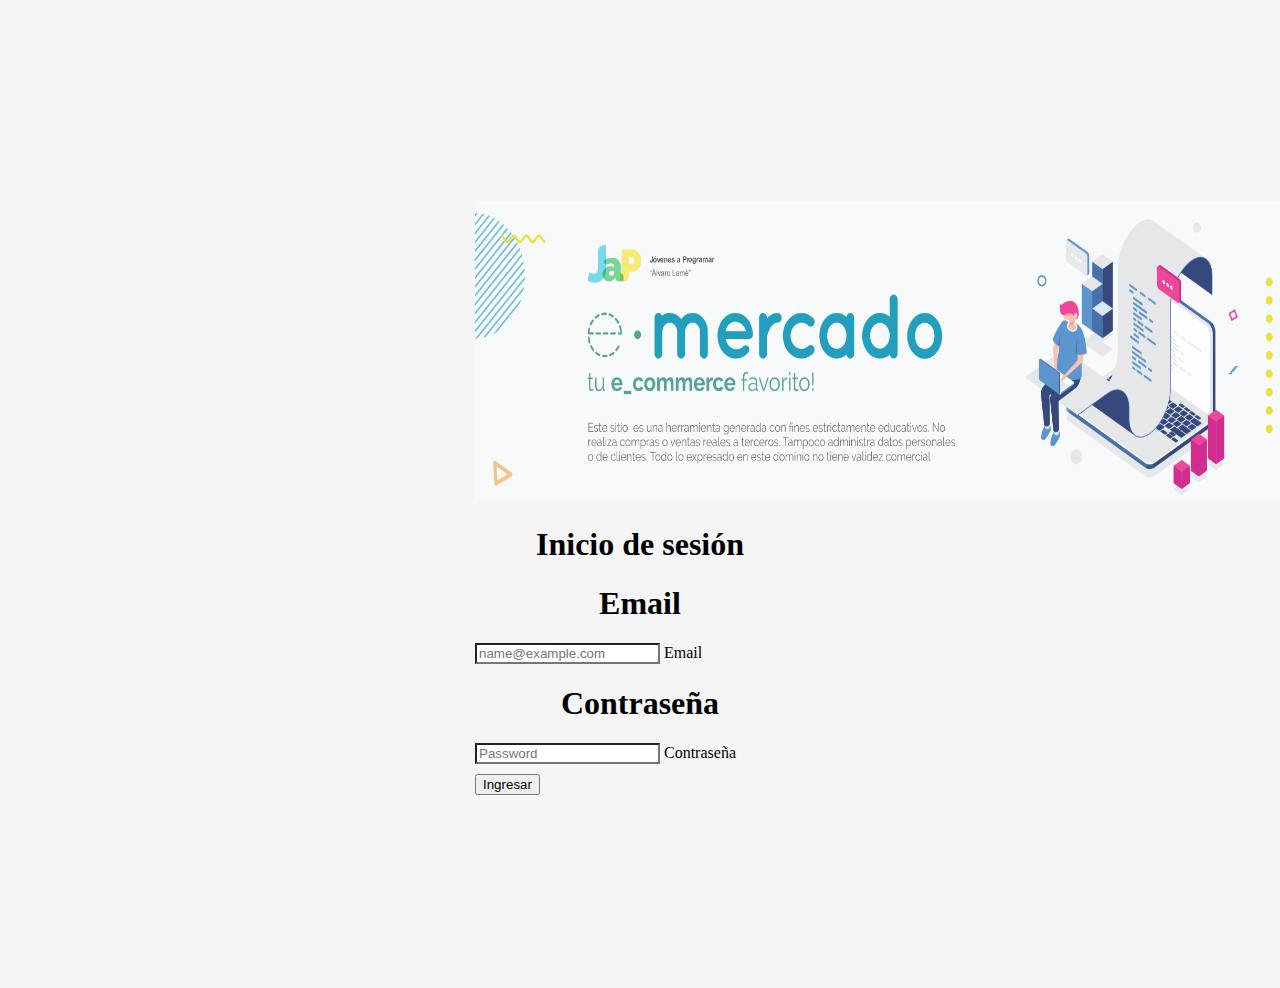
==== index.html @ f6a9cf3e "fixes" ====
<!DOCTYPE html>
<html lang="en">
<head>
    <meta charset="UTF-8">
    <meta http-equiv="X-UA-Compatible" content="IE=edge">
    <meta name="viewport" content="width=device-width, initial-scale=1.0">
    <title>eMercado - Inicio de sesión</title>
</head>
<link href="css/index.css" rel="stylesheet">
<body class="text-center">
  
<main class="form-signin">

  <img class="mb-4" src="img/cover_back.png" alt="imagen de portada" width="900" height="300">
  <h1 class="h3 mb-3 fw-normal">Inicio de sesión</h1>

  <div class="form-floating">
    <h1>Email</h1>
    <input type="email" class="form-control" id="floatingInput" placeholder="name@example.com">
    <label for="floatingInput">Email</label>
  </div>
  <div class="form-floating">
    <h1>Contraseña</h1>
    <input type="password" class="form-control" id="floatingPassword" placeholder="Password">
    <label for="floatingPassword">Contraseña</label>
  </div>

  <button class="w-100 btn btn-lg btn-primary" type="submit" id="regBtn">Ingresar</button>

</main>

<script src="js/index.js"></script>
</body>
</html>
---- css/index.css ----
h1 {
  text-align: center;
}
html,
body {
  height: 100%;
}

body {
  display: flex;
  align-items: center;
  padding-top: 40px;
  padding-bottom: 40px;
  background-color: #f5f5f5;
}

.form-signin {
  width: 100%;
  max-width: 330px;
  padding: 15px;
  margin: auto;
}

.form-signin .checkbox {
  font-weight: 400;
}

.form-signin .form-floating:focus-within {
  z-index: 2;
}

.form-signin input[type="email"] {
  margin-bottom: -1px;
  border-bottom-right-radius: 0;
  border-bottom-left-radius: 0;
}

.form-signin input[type="password"] {
  margin-bottom: 10px;
  border-top-left-radius: 0;
  border-top-right-radius: 0;
}
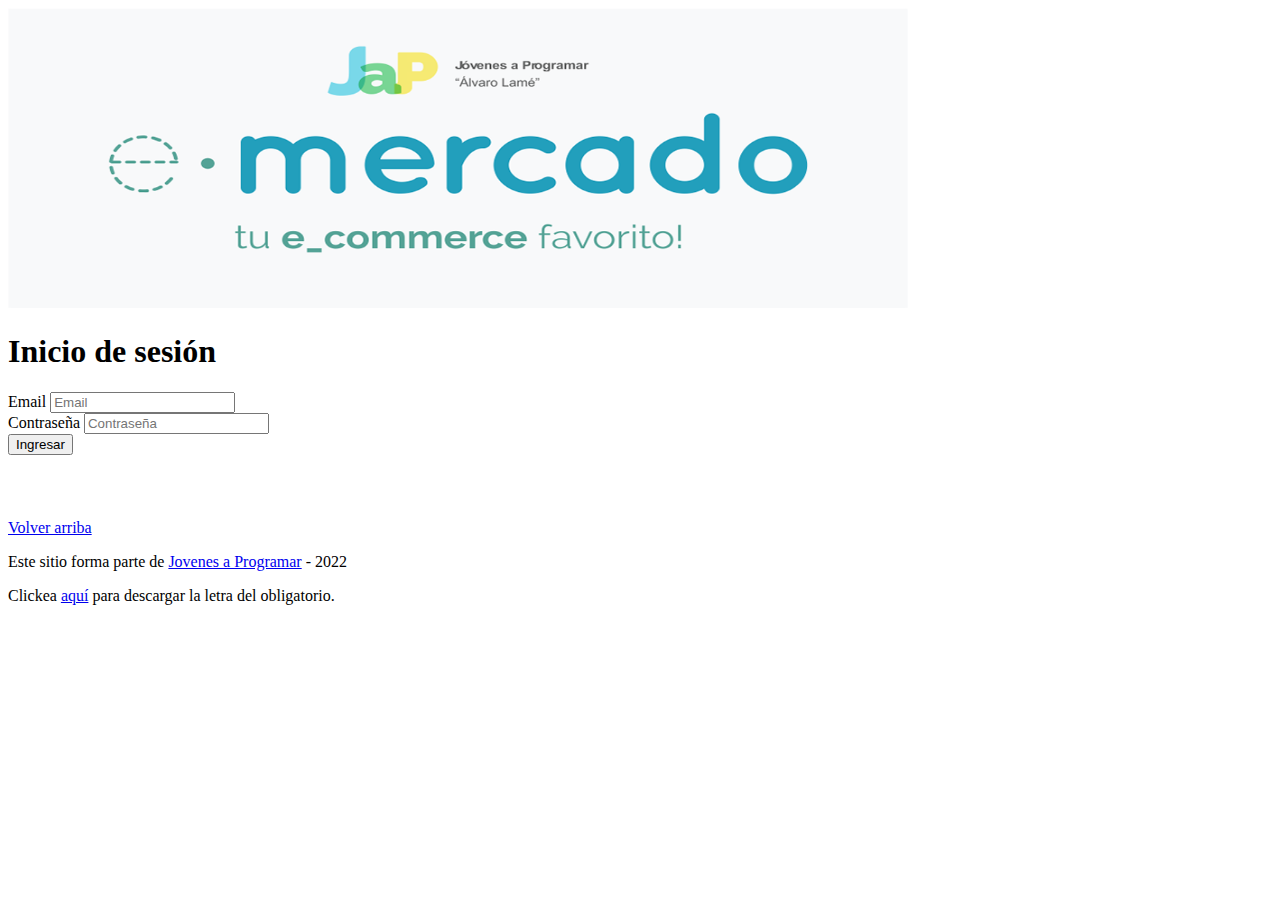
==== commit c731a61c: "Update" ====
--- a/index.html
+++ b/index.html
@@ -6,27 +6,34 @@
     <meta name="viewport" content="width=device-width, initial-scale=1.0">
     <title>eMercado - Inicio de sesión</title>
 </head>
-<link href="css/index.css" rel="stylesheet">
+<link href="css/styles.css" rel="stylesheet">
 <body class="text-center">
   
 <main class="form-signin">
 
-  <img class="mb-4" src="img/cover_back.png" alt="imagen de portada" width="900" height="300">
+  <img class="mb-4" src="img/login.png" alt="imagen de portada" width="900" height="300">
   <h1 class="h3 mb-3 fw-normal">Inicio de sesión</h1>
 
   <div class="form-floating">
-    <h1>Email</h1>
-    <input type="email" class="form-control" id="floatingInput" placeholder="name@example.com">
     <label for="floatingInput">Email</label>
+    <input type="email" class="form-control" id="floatingInput" placeholder="Email">
   </div>
   <div class="form-floating">
-    <h1>Contraseña</h1>
-    <input type="password" class="form-control" id="floatingPassword" placeholder="Password">
     <label for="floatingPassword">Contraseña</label>
+    <input type="password" class="form-control" id="floatingPassword" placeholder="Contraseña">
   </div>
 
   <button class="w-100 btn btn-lg btn-primary" type="submit" id="regBtn">Ingresar</button>
-
+  <footer class="text-muted">
+    <div class="container">
+      <p class="float-end">
+        <a href="#">Volver arriba</a>
+      </p>
+      <p>Este sitio forma parte de <a href="https://jovenesaprogramar.edu.uy/" target="_blank">Jovenes a Programar</a> -
+        2022</p>
+      <p>Clickea <a target="_blank" href="Letra.pdf">aquí</a> para descargar la letra del obligatorio.</p>
+    </div>
+  </footer>
 </main>
 
 <script src="js/index.js"></script>
--- a/css/styles.css
+++ b/css/styles.css
@@ -0,0 +1,190 @@
+.jumbotron,
+.card-body,
+.container,
+.site-header {
+  font-family: 'Raleway', serif !important;
+}
+
+.jumbotron .display-4 {
+  font-weight: bold;
+}
+
+nav a {
+  text-decoration: none;
+}
+
+.bd-placeholder-img {
+  font-size: 1.125rem;
+  text-anchor: middle;
+  -webkit-user-select: none;
+  -moz-user-select: none;
+  -ms-user-select: none;
+  user-select: none;
+}
+
+@media (min-width: 768px) {
+  .bd-placeholder-img-lg {
+    font-size: 3.5rem;
+  }
+}
+
+.jumbotron {
+  height: 50vh;
+  padding: 5em inherit;
+  margin-bottom: 0;
+  background-color: #53C0FB;
+  background: url('../img/cover_back.png');
+  background-size: cover;
+  background-position: center;
+  background-repeat: no-repeat;
+  color: black;
+  font-weight: bold;
+}
+
+@media (min-width: 768px) {
+  .jumbotron {
+    padding-top: 6rem;
+    padding-bottom: 6rem;
+  }
+}
+
+.jumbotron p:last-child {
+  margin-bottom: 0;
+}
+
+.jumbotron-heading {
+  font-weight: 300;
+}
+
+.jumbotron .container {
+  max-width: 40rem;
+  background-color: rgba(255, 255, 255, 0.5);
+  border-radius: 10px;
+  text-shadow: 1px 1px 2px grey;
+}
+
+.jumbotron .lead {
+  font-size: 38px;
+}
+
+footer {
+  padding-top: 3rem;
+  padding-bottom: 3rem;
+}
+
+footer p {
+  margin-bottom: .25rem;
+}
+
+.site-header a {
+  color: white;
+  transition: ease-in-out color .15s;
+}
+
+.site-header .dropdown-menu a {
+  color: black;
+}
+
+.dropzone {
+  border: 2px dashed #0087F7;
+  border-radius: 5px;
+  background: white;
+}
+
+.img-fit {
+  max-height: 100%;
+}
+
+.alert {
+  position: fixed;
+  top: 80px;
+  width: 50%;
+  left: 50%;
+  transform: translate(-50%, 0);
+}
+
+.lds-ring {
+  display: inline-block;
+  position: relative;
+  width: 64px;
+  height: 64px;
+  top: 50%;
+  left: 50%;
+}
+
+.cursor-active {
+  cursor: pointer;
+}
+
+.left {
+  float: left;
+  padding: 4px;
+  background-color: rgba(255, 255, 255, 0.5);
+}
+
+.lds-ring div {
+  box-sizing: border-box;
+  display: block;
+  position: absolute;
+  width: 51px;
+  height: 51px;
+  margin: 6px;
+  border: 6px solid #fff;
+  border-radius: 50%;
+  animation: lds-ring 1.2s cubic-bezier(0.5, 0, 0.5, 1) infinite;
+  border-color: #fff transparent transparent transparent;
+}
+
+.lds-ring div:nth-child(1) {
+  animation-delay: -0.45s;
+}
+
+.lds-ring div:nth-child(2) {
+  animation-delay: -0.3s;
+}
+
+.lds-ring div:nth-child(3) {
+  animation-delay: -0.15s;
+}
+
+@keyframes lds-ring {
+  0% {
+    transform: rotate(0deg);
+  }
+
+  100% {
+    transform: rotate(360deg);
+  }
+}
+
+.signin {
+  width: 100%;
+  max-width: 330px;
+  padding: 15px;
+  margin: auto;
+}
+
+#spinner-wrapper {
+  position: fixed;
+  background-color: rgba(0, 0, 0, 0.5);
+  width: 100%;
+  height: 100%;
+  top: 0;
+  left: 0;
+  z-index: 1021;
+  display: none;
+}
+
+main {
+  min-height: calc(100vh - 210px);
+}
+
+a.custom-card,
+a.custom-card:hover {
+  color: inherit;
+  text-decoration: inherit;
+}
+
+.checked {
+  color: orange;
+}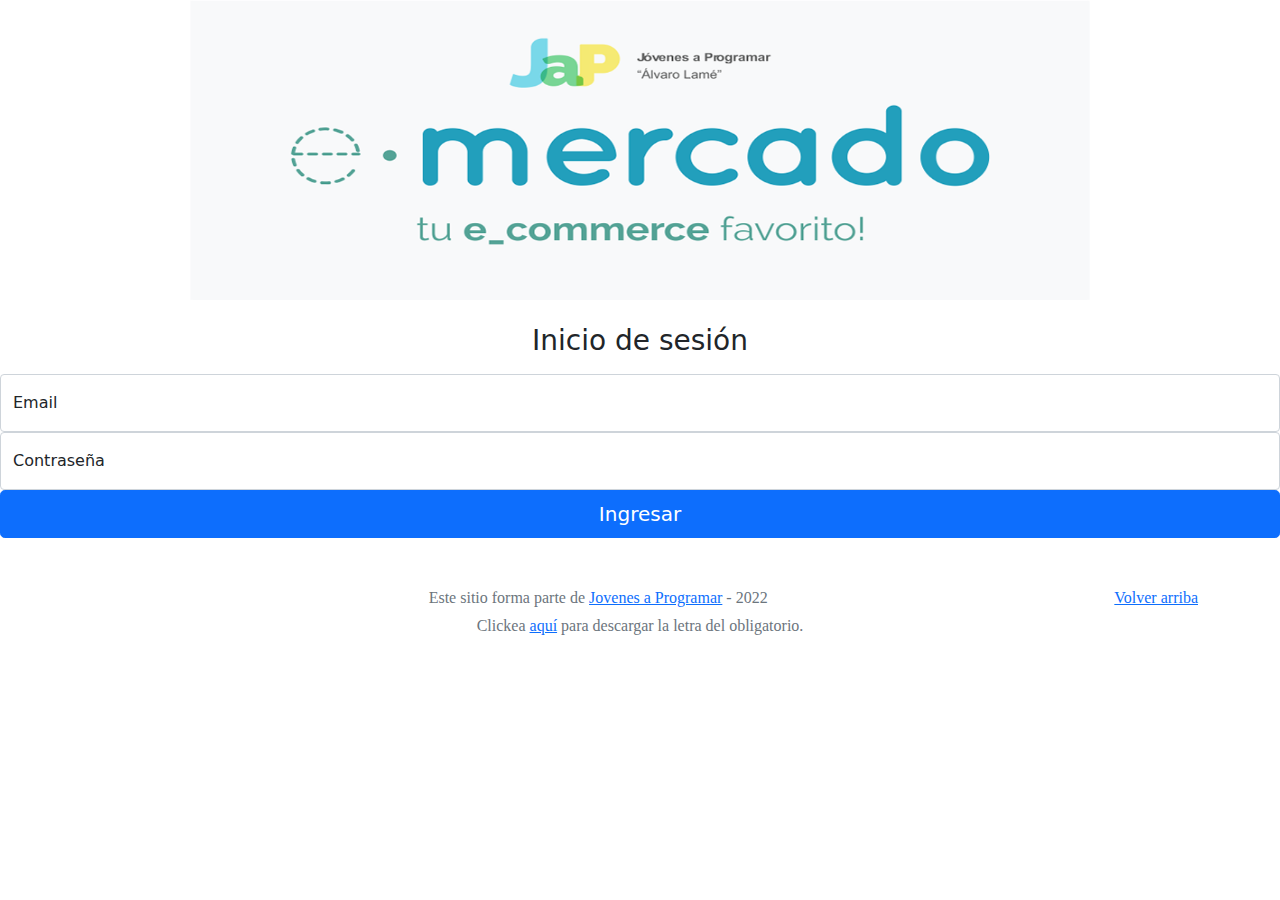
==== commit 5c8f12dc: "Update index.html" ====
--- a/index.html
+++ b/index.html
@@ -7,6 +7,8 @@
     <title>eMercado - Inicio de sesión</title>
 </head>
 <link href="css/styles.css" rel="stylesheet">
+<link href="css/bootstrap.min.css" rel="stylesheet">
+
 <body class="text-center">
   
 <main class="form-signin">
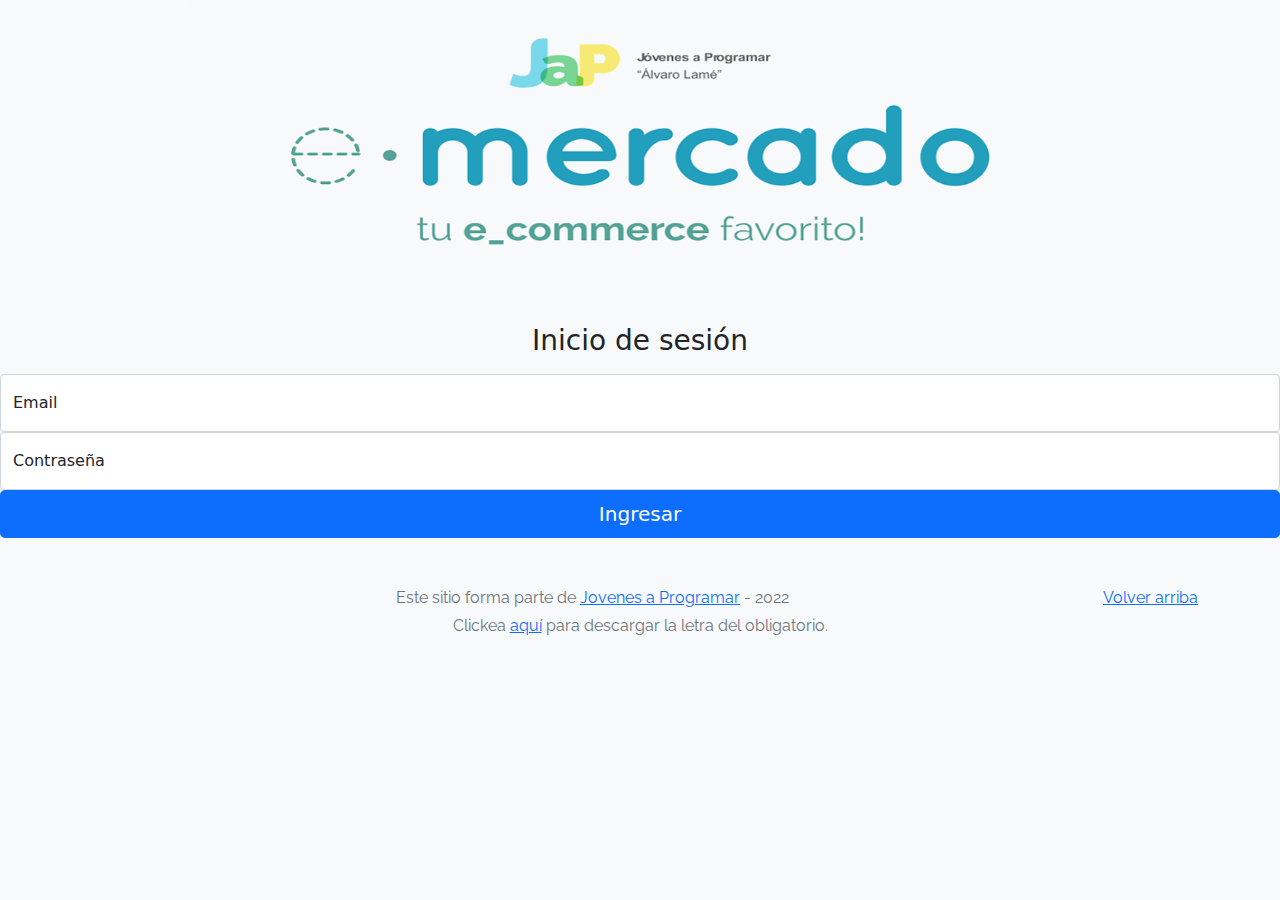
==== commit 8fcc315e: "Update index.html" ====
--- a/index.html
+++ b/index.html
@@ -1,13 +1,19 @@
 <!DOCTYPE html>
-<html lang="en">
+<html lang="es">
 <head>
-    <meta charset="UTF-8">
-    <meta http-equiv="X-UA-Compatible" content="IE=edge">
+  <meta http-equiv="Content-Type" content="text/html; charset=UTF-8">
     <meta name="viewport" content="width=device-width, initial-scale=1.0">
     <title>eMercado - Inicio de sesión</title>
+
+    <link href="css/styles.css" rel="stylesheet">
+   <link href="css/bootstrap.min.css" rel="stylesheet">
+    <link href="https://fonts.googleapis.com/css?family=Raleway:300,300i,400,400i,700,700i,900,900i" rel="stylesheet">
+    <style>
+    body {
+      background-color: rgb(248, 249, 250);
+    }
+</style>
 </head>
-<link href="css/styles.css" rel="stylesheet">
-<link href="css/bootstrap.min.css" rel="stylesheet">
 
 <body class="text-center">
   
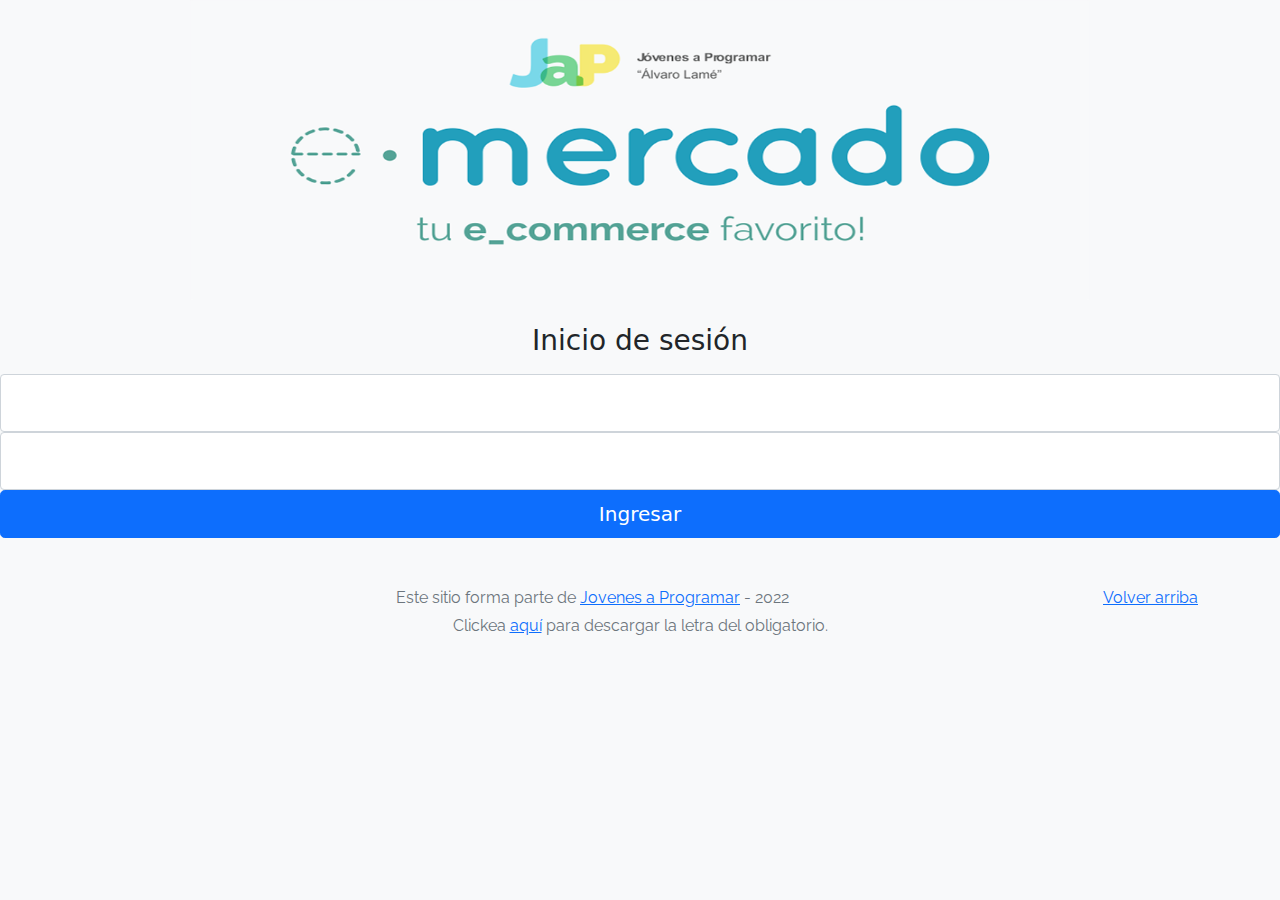
==== commit 7b98759c: "Update" ====
--- a/index.html
+++ b/index.html
@@ -23,12 +23,12 @@
   <h1 class="h3 mb-3 fw-normal">Inicio de sesión</h1>
 
   <div class="form-floating">
-    <label for="floatingInput">Email</label>
-    <input type="email" class="form-control" id="floatingInput" placeholder="Email">
+    <label for="floatingInput"></label>
+    <input type="email" class="form-control" autocomplete="off" id="floatingInput" placeholder="Correo electrónico">
   </div>
   <div class="form-floating">
-    <label for="floatingPassword">Contraseña</label>
-    <input type="password" class="form-control" id="floatingPassword" placeholder="Contraseña">
+    <label for="floatingPassword"></label>
+    <input type="password" class="form-control" autocomplete="off" id="floatingPassword" placeholder="Contraseña">
   </div>
 
   <button class="w-100 btn btn-lg btn-primary" type="submit" id="regBtn">Ingresar</button>
--- a/css/styles.css
+++ b/css/styles.css
@@ -2,7 +2,7 @@
 .card-body,
 .container,
 .site-header {
-  font-family: 'Raleway', serif !important;
+  font-family: "Raleway", serif !important;
 }
 
 .jumbotron .display-4 {
@@ -32,8 +32,8 @@
   height: 50vh;
   padding: 5em inherit;
   margin-bottom: 0;
-  background-color: #53C0FB;
-  background: url('../img/cover_back.png');
+  background-color: #53c0fb;
+  background: url("../img/cover_back.png");
   background-size: cover;
   background-position: center;
   background-repeat: no-repeat;
@@ -73,12 +73,12 @@
 }
 
 footer p {
-  margin-bottom: .25rem;
+  margin-bottom: 0.25rem;
 }
 
 .site-header a {
   color: white;
-  transition: ease-in-out color .15s;
+  transition: ease-in-out color 0.15s;
 }
 
 .site-header .dropdown-menu a {
@@ -86,7 +86,7 @@
 }
 
 .dropzone {
-  border: 2px dashed #0087F7;
+  border: 2px dashed #0087f7;
   border-radius: 5px;
   background: white;
 }
@@ -187,4 +187,13 @@
 
 .checked {
   color: orange;
+}
+
+.img-products {
+  padding: 0.25rem;
+  background-color: #fff;
+  border: 1px solid #dee2e6;
+  border-radius: 0.25rem;
+  max-width: 25%;
+  height: auto;
 }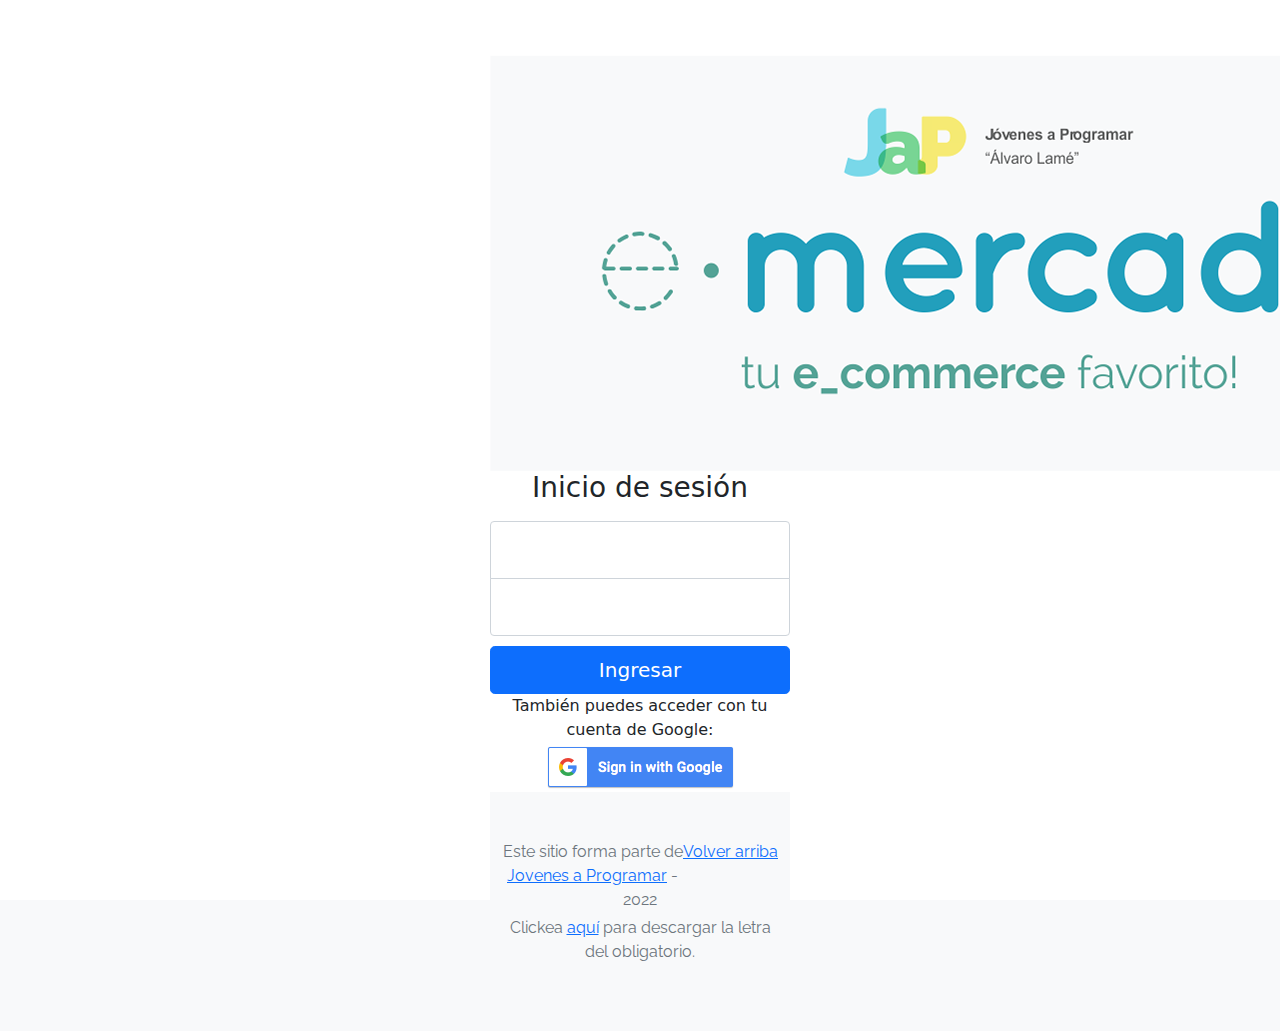
==== commit bdd351e6: "Update E4" ====
--- a/index.html
+++ b/index.html
@@ -3,25 +3,23 @@
 <head>
   <meta http-equiv="Content-Type" content="text/html; charset=UTF-8">
     <meta name="viewport" content="width=device-width, initial-scale=1.0">
+    <meta name="google-signin-client_id" content="1062106676682-nikt5m0ojf44k39gs9npt3mfp51ike34.apps.googleusercontent.com">
+
     <title>eMercado - Inicio de sesión</title>
-
+    
+    <link rel="stylesheet" href="css/index.css">
     <link href="css/styles.css" rel="stylesheet">
-   <link href="css/bootstrap.min.css" rel="stylesheet">
+    <link href="css/bootstrap.min.css" rel="stylesheet">
     <link href="https://fonts.googleapis.com/css?family=Raleway:300,300i,400,400i,700,700i,900,900i" rel="stylesheet">
-    <style>
-    body {
-      background-color: rgb(248, 249, 250);
-    }
-</style>
 </head>
 
 <body class="text-center">
   
 <main class="form-signin">
-
-  <img class="mb-4" src="img/login.png" alt="imagen de portada" width="900" height="300">
+<div id="backgroundLogin">
+  <img src="img/login.png" alt="Imagen de portada">
   <h1 class="h3 mb-3 fw-normal">Inicio de sesión</h1>
-
+</div><form>
   <div class="form-floating">
     <label for="floatingInput"></label>
     <input type="email" class="form-control" autocomplete="off" id="floatingInput" placeholder="Correo electrónico">
@@ -30,8 +28,12 @@
     <label for="floatingPassword"></label>
     <input type="password" class="form-control" autocomplete="off" id="floatingPassword" placeholder="Contraseña">
   </div>
-
+</form>
   <button class="w-100 btn btn-lg btn-primary" type="submit" id="regBtn">Ingresar</button>
+  <div id="signin">
+    <label for="imageGoogle">También puedes acceder con tu cuenta de Google:</label>
+    <button><img id="imageGoogle" src="img/btn_google_signin_dark_normal_web.png" alt="Registrarse con Google"></button>
+  </div>
   <footer class="text-muted">
     <div class="container">
       <p class="float-end">
@@ -41,9 +43,12 @@
         2022</p>
       <p>Clickea <a target="_blank" href="Letra.pdf">aquí</a> para descargar la letra del obligatorio.</p>
     </div>
+    
+    </div>
   </footer>
 </main>
 
 <script src="js/index.js"></script>
+<script src="https://apis.google.com/js/api.js"></script>
 </body>
 </html>--- a/css/index.css
+++ b/css/index.css
@@ -0,0 +1,75 @@
+label,
+input {
+  display: flex;
+  flex-direction: column;
+}
+
+input {
+  display: block;
+  margin: 0 auto;
+}
+
+html,
+body {
+  height: 100%;
+  background-color: rgb(248, 249, 250);
+}
+
+body {
+  display: flex;
+  align-items: center;
+  padding-top: 40px;
+  padding-bottom: 40px;
+  background-color: #f5f5f5;
+}
+
+.backgroundLogin {
+  padding: 5em inherit;
+  margin-bottom: 0;
+  background-color: rgb(248, 249, 250);
+  background: url("../img/login.png");
+  background-size: cover;
+  background-position: center;
+  background-repeat: no-repeat;
+  color: black;
+  font-weight: bold;
+  width: 900px;
+  height: 300px;
+}
+
+.form-signin {
+  width: 100%;
+  max-width: 330px;
+  padding: 15px;
+  margin: auto;
+} 
+
+.form-signin .checkbox {
+  font-weight: 400;
+}
+
+.form-signin .form-floating:focus-within {
+  z-index: 2;
+}
+
+.form-signin input[type="email"] {
+  margin-bottom: -1px;
+  border-bottom-right-radius: 0;
+  border-bottom-left-radius: 0;
+}
+
+.form-signin input[type="password"] {
+  margin-bottom: 10px;
+  border-top-left-radius: 0;
+  border-top-right-radius: 0;
+}
+
+button {
+  border-color: transparent;
+  background: none;
+  padding: 0;
+}
+
+footer{
+  background-color: rgb(248, 249, 250);
+}
--- a/css/styles.css
+++ b/css/styles.css
@@ -196,4 +196,19 @@
   border-radius: 0.25rem;
   max-width: 25%;
   height: auto;
+}
+
+.images-carousel {
+  display: flex;
+  justify-content: center;
+}
+
+#images {
+  display: flex;
+  justify-content: center;
+  width: fit-content;
+}
+.relatedProducts{
+  display: flex;
+  justify-content: center;
 }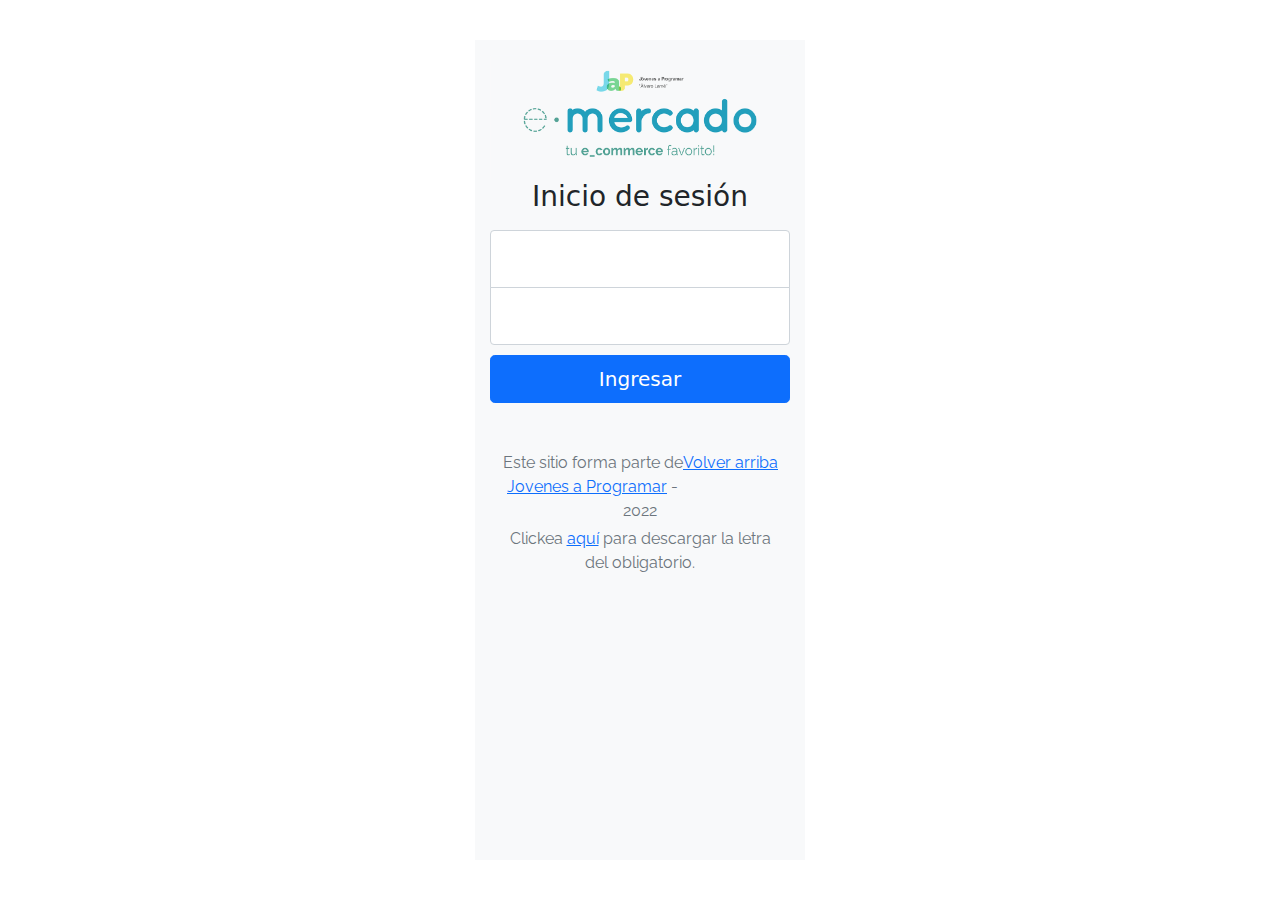
==== commit 3f08df6e: "Profile" ====
--- a/index.html
+++ b/index.html
@@ -7,7 +7,7 @@
 
     <title>eMercado - Inicio de sesión</title>
     
-    <link rel="stylesheet" href="css/index.css">
+    <link href="css/index.css" rel="stylesheet">
     <link href="css/styles.css" rel="stylesheet">
     <link href="css/bootstrap.min.css" rel="stylesheet">
     <link href="https://fonts.googleapis.com/css?family=Raleway:300,300i,400,400i,700,700i,900,900i" rel="stylesheet">
@@ -16,10 +16,12 @@
 <body class="text-center">
   
 <main class="form-signin">
-<div id="backgroundLogin">
-  <img src="img/login.png" alt="Imagen de portada">
+  <div id="alertContainer"></div>
+  <div id="backgroundLogin">
+    <img src="img/login.png" alt="Imagen de portada">
+  </div>
   <h1 class="h3 mb-3 fw-normal">Inicio de sesión</h1>
-</div><form>
+<form>
   <div class="form-floating">
     <label for="floatingInput"></label>
     <input type="email" class="form-control" autocomplete="off" id="floatingInput" placeholder="Correo electrónico">
@@ -30,10 +32,11 @@
   </div>
 </form>
   <button class="w-100 btn btn-lg btn-primary" type="submit" id="regBtn">Ingresar</button>
-  <div id="signin">
+ <!--  <div id="signin">
     <label for="imageGoogle">También puedes acceder con tu cuenta de Google:</label>
     <button><img id="imageGoogle" src="img/btn_google_signin_dark_normal_web.png" alt="Registrarse con Google"></button>
-  </div>
+  </div> -->
+  
   <footer class="text-muted">
     <div class="container">
       <p class="float-end">
--- a/css/index.css
+++ b/css/index.css
@@ -10,7 +10,7 @@
 }
 
 html,
-body {
+body, main {
   height: 100%;
   background-color: rgb(248, 249, 250);
 }
@@ -20,21 +20,23 @@
   align-items: center;
   padding-top: 40px;
   padding-bottom: 40px;
-  background-color: #f5f5f5;
 }
 
-.backgroundLogin {
-  padding: 5em inherit;
-  margin-bottom: 0;
-  background-color: rgb(248, 249, 250);
-  background: url("../img/login.png");
-  background-size: cover;
-  background-position: center;
-  background-repeat: no-repeat;
-  color: black;
-  font-weight: bold;
-  width: 900px;
-  height: 300px;
+#backgroundLogin {
+ display: flex;
+ flex-direction: column;
+ 
+}
+
+#alertContainer{
+  display: flex;
+  flex-direction: column;
+  width:100%;
+  position:fixed;
+  top: 40px;
+  left: 0px;
+  z-index: 9999;
+  border-radius: 0px;
 }
 
 .form-signin {
--- a/css/styles.css
+++ b/css/styles.css
@@ -211,4 +211,26 @@
 .relatedProducts{
   display: flex;
   justify-content: center;
-}+}
+
+table{
+  width: 100%;
+}
+
+tr{
+  border: 0.5px solid black;
+
+}
+
+.productNameCart{
+width: inline;
+}
+
+.align-right{
+  align-content: flex-end;
+}
+
+.card-number{
+  float: left;
+  margin-right: 20px;
+}
